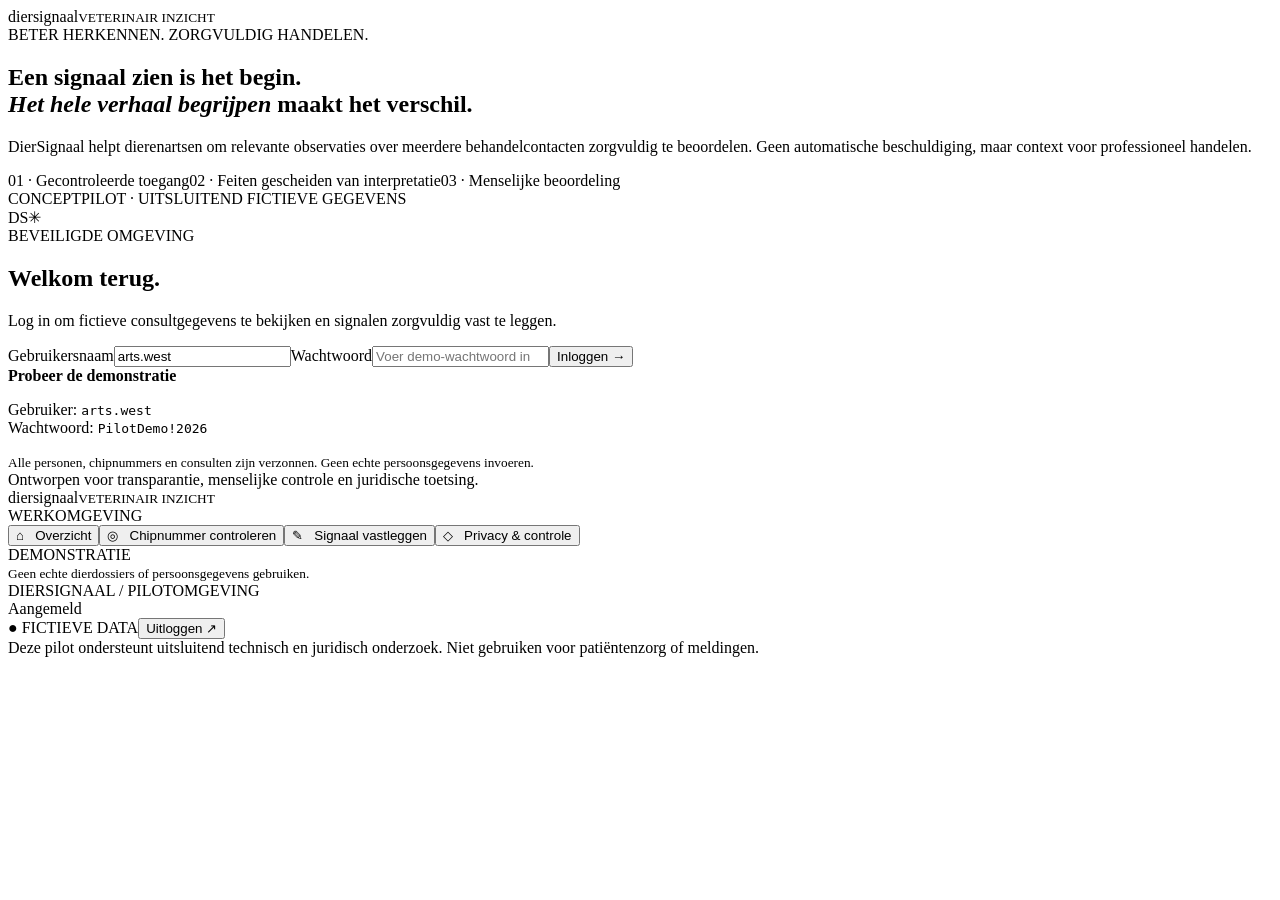
==== web/index.html @ 6816d8b1 "Initial project upload Co-authored-by: Copilot <223556219+Copilot@users.noreply.github.com>" ====
<!doctype html><html lang="nl"><head><meta charset="utf-8"><meta name="viewport" content="width=device-width,initial-scale=1"><meta name="robots" content="noindex,nofollow"><title>DierSignaal | Veilige pilot</title><link rel="stylesheet" href="/style.css"></head><body><div id="login" class="login-layout"><section class="story"><div class="wordmark">dier<span>signaal</span><small>VETERINAIR INZICHT</small></div><div class="story-content"><span class="kicker light">BETER HERKENNEN. ZORGVULDIG HANDELEN.</span><h1>Een signaal zien is het begin.<br><em>Het hele verhaal begrijpen</em> maakt het verschil.</h1><p>DierSignaal helpt dierenartsen om relevante observaties over meerdere behandelcontacten zorgvuldig te beoordelen. Geen automatische beschuldiging, maar context voor professioneel handelen.</p><div class="story-points"><span>01 · Gecontroleerde toegang</span><span>02 · Feiten gescheiden van interpretatie</span><span>03 · Menselijke beoordeling</span></div></div><div class="story-footer">CONCEPTPILOT · UITSLUITEND FICTIEVE GEGEVENS</div></section><section class="login-side"><div class="login-card"><div class="seal">DS<span>✳</span></div><span class="kicker">BEVEILIGDE OMGEVING</span><h2>Welkom terug.</h2><p>Log in om fictieve consultgegevens te bekijken en signalen zorgvuldig vast te leggen.</p><form id="login-form"><label>Gebruikersnaam<input id="username" autocomplete="username" value="arts.west" required></label><label>Wachtwoord<input id="password" autocomplete="current-password" type="password" required placeholder="Voer demo-wachtwoord in"></label><button class="primary" type="submit">Inloggen <span>→</span></button></form><div id="login-error" class="error" role="alert"></div><div class="demo-access"><strong>Probeer de demonstratie</strong><p>Gebruiker: <code>arts.west</code><br>Wachtwoord: <code>PilotDemo!2026</code></p><small>Alle personen, chipnummers en consulten zijn verzonnen. Geen echte persoonsgegevens invoeren.</small></div></div><div class="login-bottom">Ontworpen voor transparantie, menselijke controle en juridische toetsing.</div></section></div><div id="workspace" class="workspace hidden"><aside class="sidebar"><div class="wordmark">dier<span>signaal</span><small>VETERINAIR INZICHT</small></div><div class="menu-caption">WERKOMGEVING</div><nav><button class="nav active" data-tab="overview">⌂ &nbsp; Overzicht</button><button class="nav" data-tab="lookup">◎ &nbsp; Chipnummer controleren</button><button class="nav" data-tab="record">✎ &nbsp; Signaal vastleggen</button><button class="nav" data-tab="safety">◇ &nbsp; Privacy & controle</button></nav><div class="sidebar-bottom"><span class="dot"></span> DEMONSTRATIE<br><small>Geen echte dierdossiers of persoonsgegevens gebruiken.</small></div></aside><div class="main"><header><div><span class="kicker">DIERSIGNAAL / PILOTOMGEVING</span><div class="header-title" id="user-name">Aangemeld</div></div><div class="head-right"><span class="environment">● FICTIEVE DATA</span><button class="logout" id="logout">Uitloggen ↗</button></div></header><main id="content" class="content"></main><footer>Deze pilot ondersteunt uitsluitend technisch en juridisch onderzoek. Niet gebruiken voor patiëntenzorg of meldingen.</footer></div></div><script src="/app.js" defer></script></body></html>
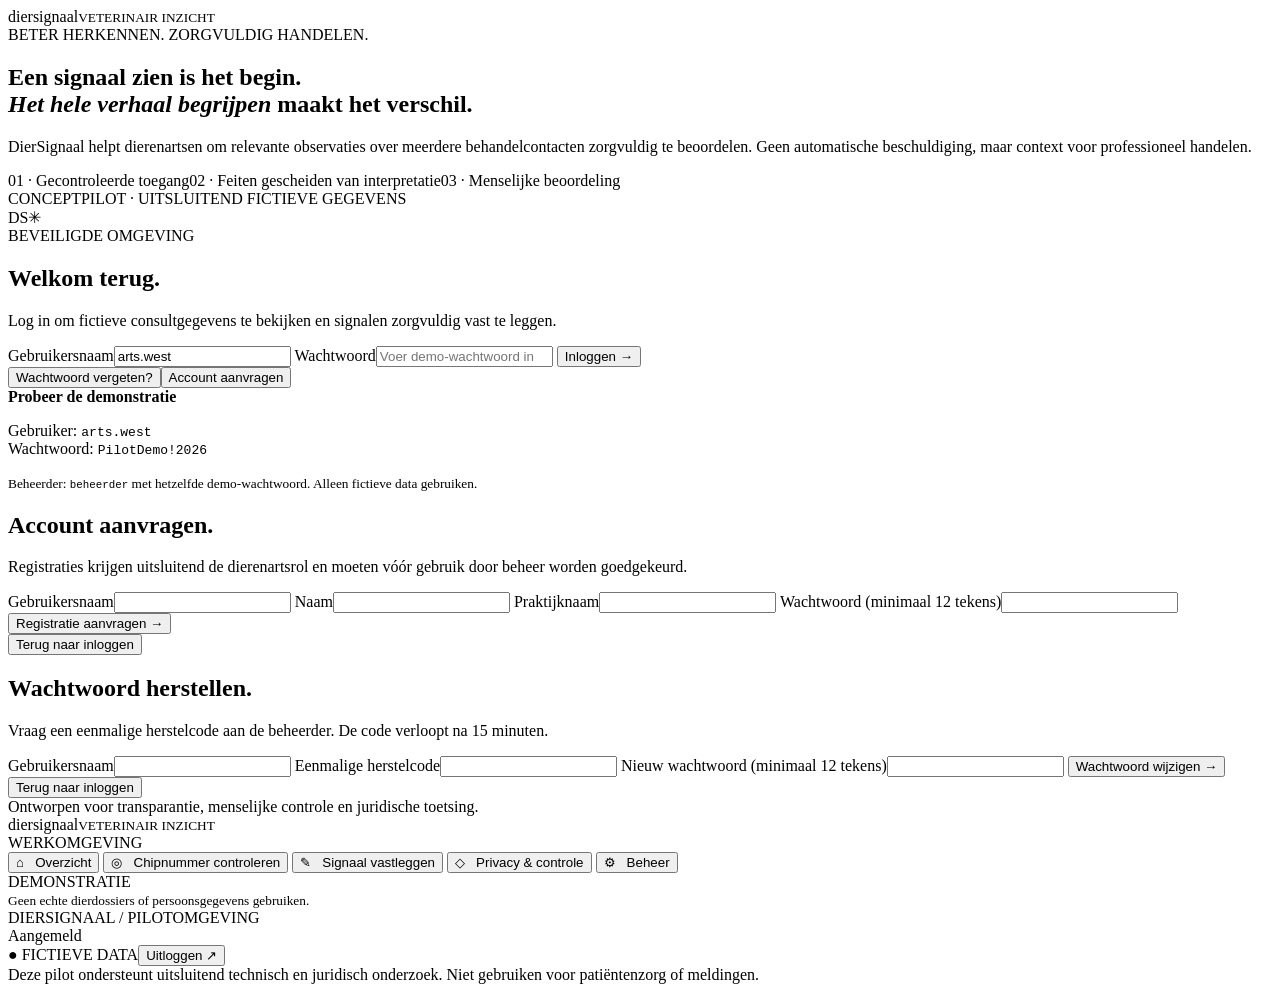
==== commit 3c5839e5: "Add admin screens for vets and animals Co-authored-by: Alexvaneck <10243941+Alexvaneck@users.noreply" ====
--- a/web/index.html
+++ b/web/index.html
@@ -1 +1,95 @@
-<!doctype html><html lang="nl"><head><meta charset="utf-8"><meta name="viewport" content="width=device-width,initial-scale=1"><meta name="robots" content="noindex,nofollow"><title>DierSignaal | Veilige pilot</title><link rel="stylesheet" href="/style.css"></head><body><div id="login" class="login-layout"><section class="story"><div class="wordmark">dier<span>signaal</span><small>VETERINAIR INZICHT</small></div><div class="story-content"><span class="kicker light">BETER HERKENNEN. ZORGVULDIG HANDELEN.</span><h1>Een signaal zien is het begin.<br><em>Het hele verhaal begrijpen</em> maakt het verschil.</h1><p>DierSignaal helpt dierenartsen om relevante observaties over meerdere behandelcontacten zorgvuldig te beoordelen. Geen automatische beschuldiging, maar context voor professioneel handelen.</p><div class="story-points"><span>01 · Gecontroleerde toegang</span><span>02 · Feiten gescheiden van interpretatie</span><span>03 · Menselijke beoordeling</span></div></div><div class="story-footer">CONCEPTPILOT · UITSLUITEND FICTIEVE GEGEVENS</div></section><section class="login-side"><div class="login-card"><div class="seal">DS<span>✳</span></div><span class="kicker">BEVEILIGDE OMGEVING</span><h2>Welkom terug.</h2><p>Log in om fictieve consultgegevens te bekijken en signalen zorgvuldig vast te leggen.</p><form id="login-form"><label>Gebruikersnaam<input id="username" autocomplete="username" value="arts.west" required></label><label>Wachtwoord<input id="password" autocomplete="current-password" type="password" required placeholder="Voer demo-wachtwoord in"></label><button class="primary" type="submit">Inloggen <span>→</span></button></form><div id="login-error" class="error" role="alert"></div><div class="demo-access"><strong>Probeer de demonstratie</strong><p>Gebruiker: <code>arts.west</code><br>Wachtwoord: <code>PilotDemo!2026</code></p><small>Alle personen, chipnummers en consulten zijn verzonnen. Geen echte persoonsgegevens invoeren.</small></div></div><div class="login-bottom">Ontworpen voor transparantie, menselijke controle en juridische toetsing.</div></section></div><div id="workspace" class="workspace hidden"><aside class="sidebar"><div class="wordmark">dier<span>signaal</span><small>VETERINAIR INZICHT</small></div><div class="menu-caption">WERKOMGEVING</div><nav><button class="nav active" data-tab="overview">⌂ &nbsp; Overzicht</button><button class="nav" data-tab="lookup">◎ &nbsp; Chipnummer controleren</button><button class="nav" data-tab="record">✎ &nbsp; Signaal vastleggen</button><button class="nav" data-tab="safety">◇ &nbsp; Privacy & controle</button></nav><div class="sidebar-bottom"><span class="dot"></span> DEMONSTRATIE<br><small>Geen echte dierdossiers of persoonsgegevens gebruiken.</small></div></aside><div class="main"><header><div><span class="kicker">DIERSIGNAAL / PILOTOMGEVING</span><div class="header-title" id="user-name">Aangemeld</div></div><div class="head-right"><span class="environment">● FICTIEVE DATA</span><button class="logout" id="logout">Uitloggen ↗</button></div></header><main id="content" class="content"></main><footer>Deze pilot ondersteunt uitsluitend technisch en juridisch onderzoek. Niet gebruiken voor patiëntenzorg of meldingen.</footer></div></div><script src="/app.js" defer></script></body></html>
+<!doctype html>
+<html lang="nl">
+<head>
+  <meta charset="utf-8">
+  <meta name="viewport" content="width=device-width,initial-scale=1">
+  <meta name="robots" content="noindex,nofollow">
+  <title>DierSignaal | Veilige pilot</title>
+  <link rel="stylesheet" href="/style.css">
+</head>
+<body>
+  <div id="login" class="login-layout">
+    <section class="story">
+      <div class="wordmark">dier<span>signaal</span><small>VETERINAIR INZICHT</small></div>
+      <div class="story-content">
+        <span class="kicker light">BETER HERKENNEN. ZORGVULDIG HANDELEN.</span>
+        <h1>Een signaal zien is het begin.<br><em>Het hele verhaal begrijpen</em> maakt het verschil.</h1>
+        <p>DierSignaal helpt dierenartsen om relevante observaties over meerdere behandelcontacten zorgvuldig te beoordelen. Geen automatische beschuldiging, maar context voor professioneel handelen.</p>
+        <div class="story-points"><span>01 · Gecontroleerde toegang</span><span>02 · Feiten gescheiden van interpretatie</span><span>03 · Menselijke beoordeling</span></div>
+      </div>
+      <div class="story-footer">CONCEPTPILOT · UITSLUITEND FICTIEVE GEGEVENS</div>
+    </section>
+    <section class="login-side">
+      <div class="login-card">
+        <div class="seal">DS<span>✳</span></div>
+        <span class="kicker">BEVEILIGDE OMGEVING</span>
+        <section id="login-panel">
+          <h2>Welkom terug.</h2>
+          <p>Log in om fictieve consultgegevens te bekijken en signalen zorgvuldig vast te leggen.</p>
+          <form id="login-form">
+            <label>Gebruikersnaam<input id="username" autocomplete="username" value="arts.west" required></label>
+            <label>Wachtwoord<input id="password" autocomplete="current-password" type="password" required placeholder="Voer demo-wachtwoord in"></label>
+            <button class="primary" type="submit">Inloggen <span>→</span></button>
+          </form>
+          <div id="login-error" class="error" role="alert"></div>
+          <div class="login-links"><button type="button" id="show-reset">Wachtwoord vergeten?</button><button type="button" id="show-register">Account aanvragen</button></div>
+          <div class="demo-access">
+            <strong>Probeer de demonstratie</strong>
+            <p>Gebruiker: <code>arts.west</code><br>Wachtwoord: <code>PilotDemo!2026</code></p>
+            <small>Beheerder: <code>beheerder</code> met hetzelfde demo-wachtwoord. Alleen fictieve data gebruiken.</small>
+          </div>
+        </section>
+        <section id="register-panel" class="hidden">
+          <h2>Account aanvragen.</h2>
+          <p>Registraties krijgen uitsluitend de dierenartsrol en moeten vóór gebruik door beheer worden goedgekeurd.</p>
+          <form id="register-form" class="auth-form">
+            <label>Gebruikersnaam<input name="username" autocomplete="username" pattern="[A-Za-z0-9._-]{3,64}" required></label>
+            <label>Naam<input name="display" maxlength="100" required></label>
+            <label>Praktijknaam<input name="practice_id" maxlength="100" required></label>
+            <label>Wachtwoord (minimaal 12 tekens)<input name="password" type="password" autocomplete="new-password" minlength="12" maxlength="200" required></label>
+            <button class="primary">Registratie aanvragen →</button>
+          </form>
+          <div id="register-result" class="error" role="status"></div>
+          <button type="button" class="text-link back-login">Terug naar inloggen</button>
+        </section>
+        <section id="reset-panel" class="hidden">
+          <h2>Wachtwoord herstellen.</h2>
+          <p>Vraag een eenmalige herstelcode aan de beheerder. De code verloopt na 15 minuten.</p>
+          <form id="reset-form" class="auth-form">
+            <label>Gebruikersnaam<input name="username" autocomplete="username" required></label>
+            <label>Eenmalige herstelcode<input name="code" autocomplete="one-time-code" required></label>
+            <label>Nieuw wachtwoord (minimaal 12 tekens)<input name="password" type="password" autocomplete="new-password" minlength="12" maxlength="200" required></label>
+            <button class="primary">Wachtwoord wijzigen →</button>
+          </form>
+          <div id="reset-result" class="error" role="status"></div>
+          <button type="button" class="text-link back-login">Terug naar inloggen</button>
+        </section>
+      </div>
+      <div class="login-bottom">Ontworpen voor transparantie, menselijke controle en juridische toetsing.</div>
+    </section>
+  </div>
+  <div id="workspace" class="workspace hidden">
+    <aside class="sidebar">
+      <div class="wordmark">dier<span>signaal</span><small>VETERINAIR INZICHT</small></div>
+      <div class="menu-caption">WERKOMGEVING</div>
+      <nav>
+        <button class="nav active" data-tab="overview">⌂ &nbsp; Overzicht</button>
+        <button class="nav" data-tab="lookup">◎ &nbsp; Chipnummer controleren</button>
+        <button class="nav" data-tab="record">✎ &nbsp; Signaal vastleggen</button>
+        <button class="nav" data-tab="safety">◇ &nbsp; Privacy & controle</button>
+        <button class="nav hidden" id="admin-nav" data-tab="admin">⚙ &nbsp; Beheer</button>
+      </nav>
+      <div class="sidebar-bottom"><span class="dot"></span> DEMONSTRATIE<br><small>Geen echte dierdossiers of persoonsgegevens gebruiken.</small></div>
+    </aside>
+    <div class="main">
+      <header>
+        <div><span class="kicker">DIERSIGNAAL / PILOTOMGEVING</span><div class="header-title" id="user-name">Aangemeld</div></div>
+        <div class="head-right"><span class="environment">● FICTIEVE DATA</span><button class="logout" id="logout">Uitloggen ↗</button></div>
+      </header>
+      <main id="content" class="content"></main>
+      <footer>Deze pilot ondersteunt uitsluitend technisch en juridisch onderzoek. Niet gebruiken voor patiëntenzorg of meldingen.</footer>
+    </div>
+  </div>
+  <script src="/app.js" defer></script>
+</body>
+</html>
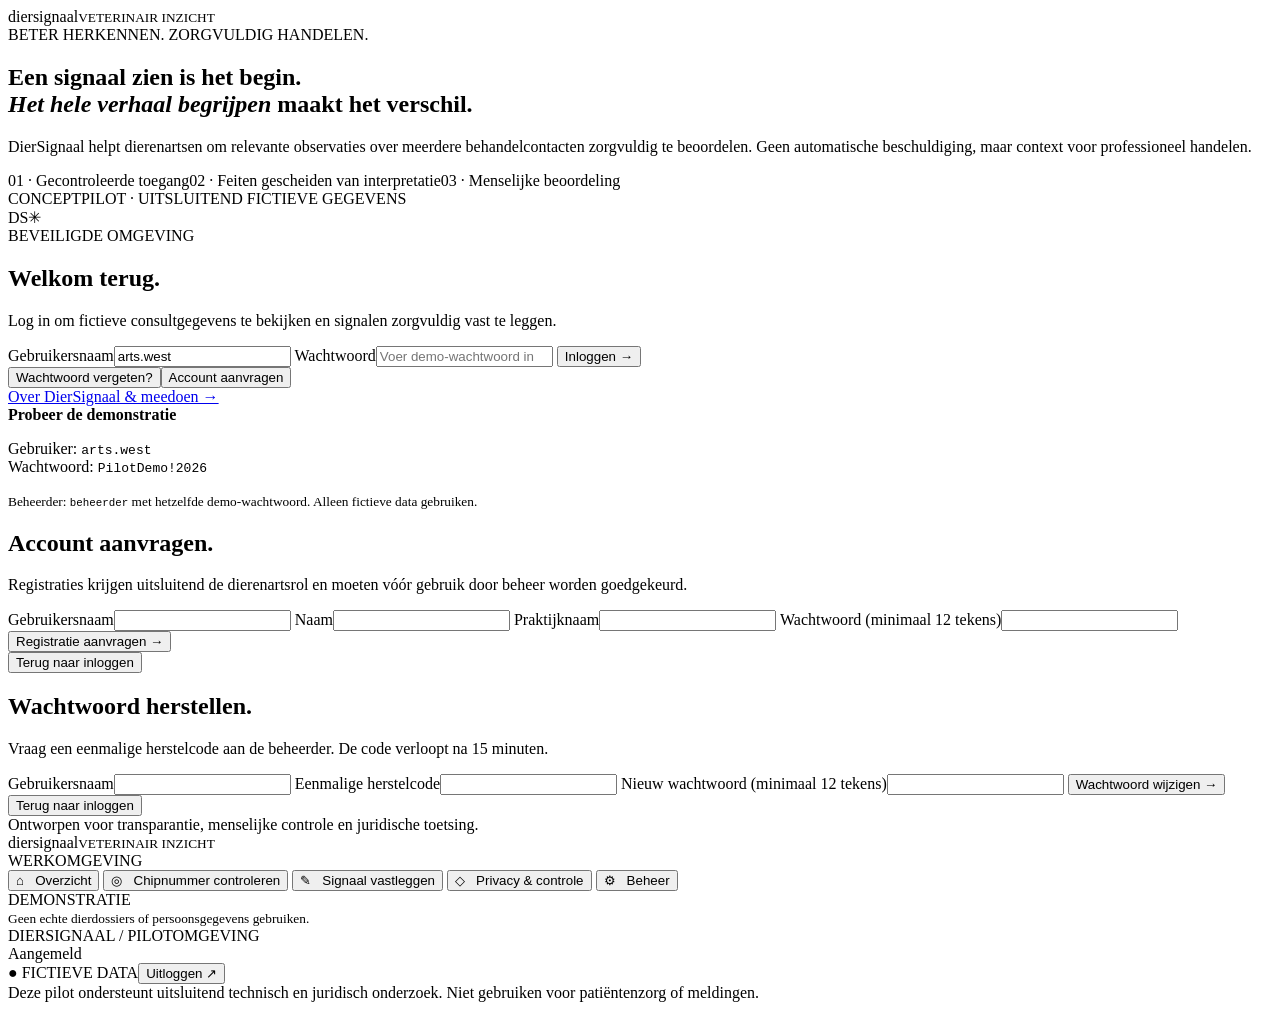
==== commit 046e52a8: "Add public overview and pilot prep pack Co-authored-by: Alexvaneck <10243941+Alexvaneck@users.norepl" ====
--- a/web/index.html
+++ b/web/index.html
@@ -33,6 +33,7 @@
           </form>
           <div id="login-error" class="error" role="alert"></div>
           <div class="login-links"><button type="button" id="show-reset">Wachtwoord vergeten?</button><button type="button" id="show-register">Account aanvragen</button></div>
+          <a class="public-link" href="/about">Over DierSignaal & meedoen →</a>
           <div class="demo-access">
             <strong>Probeer de demonstratie</strong>
             <p>Gebruiker: <code>arts.west</code><br>Wachtwoord: <code>PilotDemo!2026</code></p>
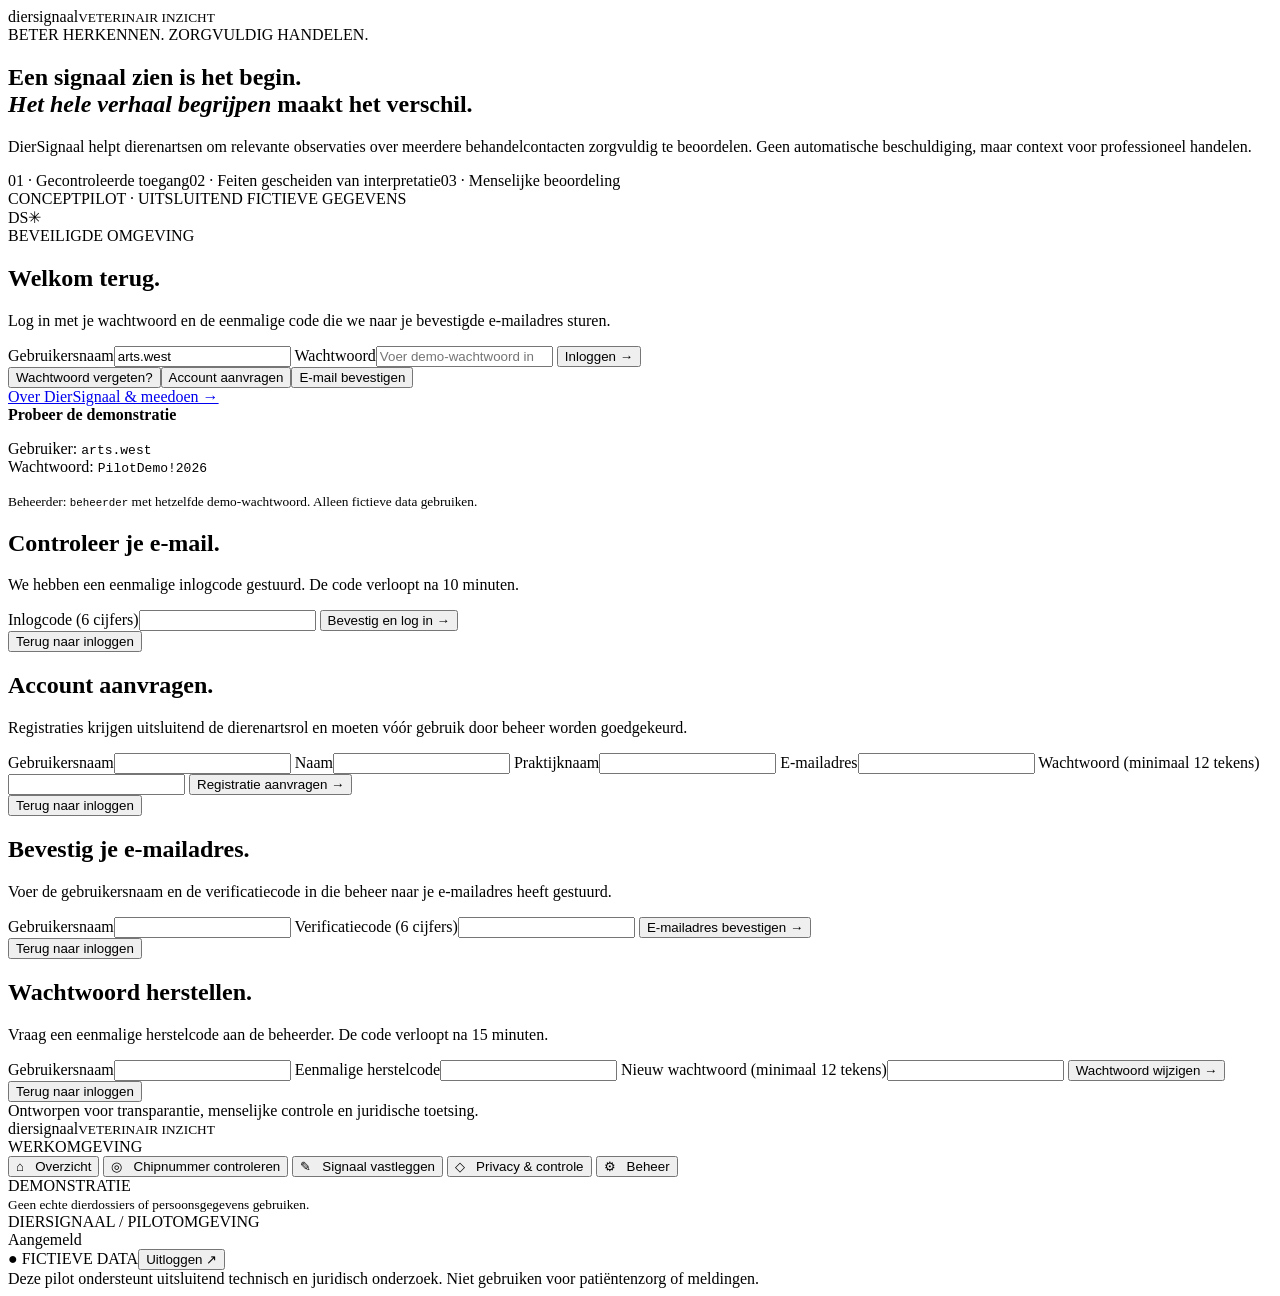
==== commit 1ccf2bd9: "Implement mail-based MFA challenges Co-authored-by: Alexvaneck <10243941+Alexvaneck@users.noreply.gi" ====
--- a/web/index.html
+++ b/web/index.html
@@ -25,20 +25,30 @@
         <span class="kicker">BEVEILIGDE OMGEVING</span>
         <section id="login-panel">
           <h2>Welkom terug.</h2>
-          <p>Log in om fictieve consultgegevens te bekijken en signalen zorgvuldig vast te leggen.</p>
+          <p>Log in met je wachtwoord en de eenmalige code die we naar je bevestigde e-mailadres sturen.</p>
           <form id="login-form">
             <label>Gebruikersnaam<input id="username" autocomplete="username" value="arts.west" required></label>
             <label>Wachtwoord<input id="password" autocomplete="current-password" type="password" required placeholder="Voer demo-wachtwoord in"></label>
             <button class="primary" type="submit">Inloggen <span>→</span></button>
           </form>
           <div id="login-error" class="error" role="alert"></div>
-          <div class="login-links"><button type="button" id="show-reset">Wachtwoord vergeten?</button><button type="button" id="show-register">Account aanvragen</button></div>
+          <div class="login-links"><button type="button" id="show-reset">Wachtwoord vergeten?</button><button type="button" id="show-register">Account aanvragen</button><button type="button" id="show-verify-email">E-mail bevestigen</button></div>
           <a class="public-link" href="/about">Over DierSignaal & meedoen →</a>
           <div class="demo-access">
             <strong>Probeer de demonstratie</strong>
             <p>Gebruiker: <code>arts.west</code><br>Wachtwoord: <code>PilotDemo!2026</code></p>
             <small>Beheerder: <code>beheerder</code> met hetzelfde demo-wachtwoord. Alleen fictieve data gebruiken.</small>
           </div>
+        </section>
+        <section id="mfa-panel" class="hidden">
+          <h2>Controleer je e-mail.</h2>
+          <p id="mfa-notice">We hebben een eenmalige inlogcode gestuurd. De code verloopt na 10 minuten.</p>
+          <form id="mfa-form" class="auth-form">
+            <label>Inlogcode (6 cijfers)<input name="code" inputmode="numeric" pattern="[0-9]{6}" autocomplete="one-time-code" maxlength="6" required></label>
+            <button class="primary">Bevestig en log in →</button>
+          </form>
+          <div id="mfa-result" class="error" role="alert"></div>
+          <button type="button" class="text-link back-login">Terug naar inloggen</button>
         </section>
         <section id="register-panel" class="hidden">
           <h2>Account aanvragen.</h2>
@@ -47,10 +57,22 @@
             <label>Gebruikersnaam<input name="username" autocomplete="username" pattern="[A-Za-z0-9._-]{3,64}" required></label>
             <label>Naam<input name="display" maxlength="100" required></label>
             <label>Praktijknaam<input name="practice_id" maxlength="100" required></label>
+            <label>E-mailadres<input name="email" type="email" autocomplete="email" maxlength="254" required></label>
             <label>Wachtwoord (minimaal 12 tekens)<input name="password" type="password" autocomplete="new-password" minlength="12" maxlength="200" required></label>
             <button class="primary">Registratie aanvragen →</button>
           </form>
           <div id="register-result" class="error" role="status"></div>
+          <button type="button" class="text-link back-login">Terug naar inloggen</button>
+        </section>
+        <section id="verify-email-panel" class="hidden">
+          <h2>Bevestig je e-mailadres.</h2>
+          <p>Voer de gebruikersnaam en de verificatiecode in die beheer naar je e-mailadres heeft gestuurd.</p>
+          <form id="verify-email-form" class="auth-form">
+            <label>Gebruikersnaam<input name="username" autocomplete="username" required></label>
+            <label>Verificatiecode (6 cijfers)<input name="code" inputmode="numeric" pattern="[0-9]{6}" autocomplete="one-time-code" maxlength="6" required></label>
+            <button class="primary">E-mailadres bevestigen →</button>
+          </form>
+          <div id="email-verify-result" class="error" role="status"></div>
           <button type="button" class="text-link back-login">Terug naar inloggen</button>
         </section>
         <section id="reset-panel" class="hidden">
